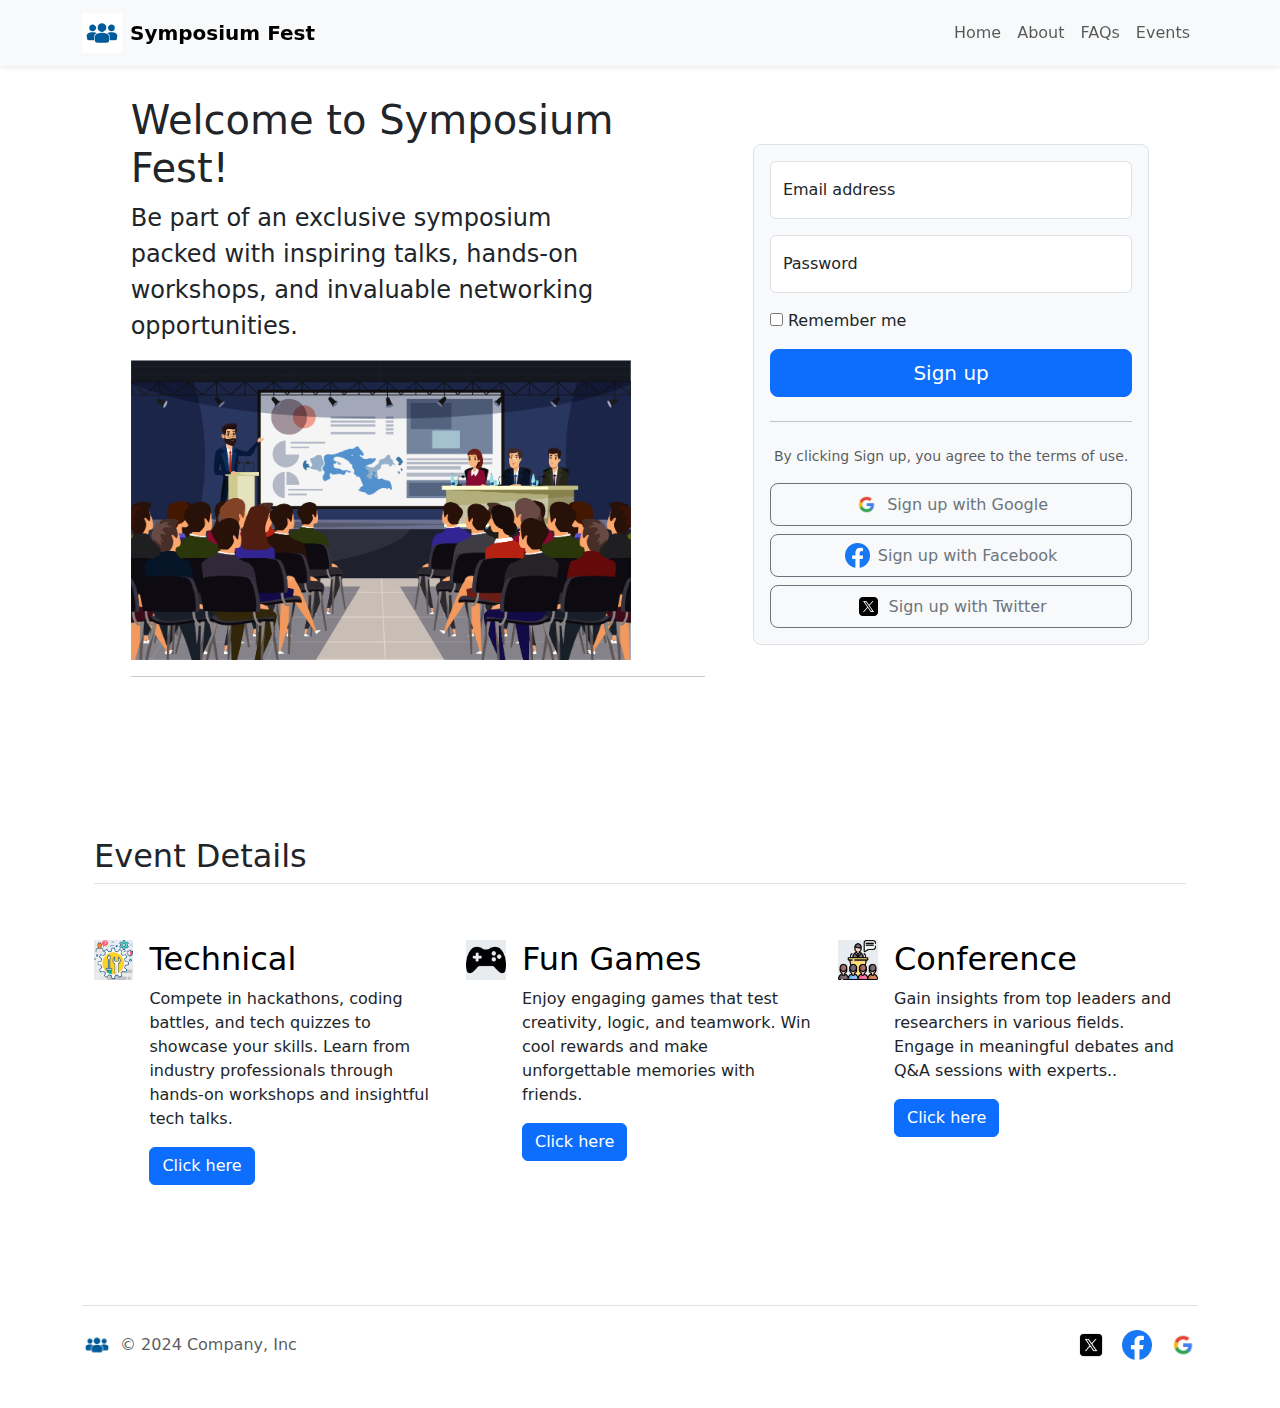
==== Signup page/index.html @ 4ee44a61 "Added signup page project" ====
<!DOCTYPE html>
<html lang="en">
<head>
    <meta charset="UTF-8">
    <meta name="viewport" content="width=device-width, initial-scale=1.0">
    <title>Sign-Up page</title>
    <link href="https://cdn.jsdelivr.net/npm/bootstrap@5.3.3/dist/css/bootstrap.min.css" rel="stylesheet" integrity="sha384-QWTKZyjpPEjISv5WaRU9OFeRpok6YctnYmDr5pNlyT2bRjXh0JMhjY6hW+ALEwIH" crossorigin="anonymous">
</head>
<body>
    <nav class="navbar navbar-expand-lg bg-light fixed-top shadow-sm">
        <div class="container">
            <!-- Logo and Brand Name -->
            <a class="navbar-brand d-flex align-items-center" href="#">
                <img src="./images/logo.png" alt="Logo" width="40" height="40" class="me-2"> 
                <span class="fw-bold">Symposium Fest</span>
            </a>
          <!-- Navbar Toggler (for mobile view) -->
        <button class="navbar-toggler" type="button" data-bs-toggle="collapse" data-bs-target="#navbarNav">
            <span class="navbar-toggler-icon"></span>
        </button>
    
        <div class="collapse navbar-collapse justify-content-end" id="navbarNav">
            <ul class="navbar-nav">
                <li class="nav-item"><a class="nav-link" href="#">Home</a></li>
                <li class="nav-item"><a class="nav-link" href="#">About</a></li>
                <li class="nav-item"><a class="nav-link" href="#">FAQs</a></li>
                <li class="nav-item"><a class="nav-link" href="#">Events</a></li>
            </ul>
        </div>
    </div>
</nav>
<div class="container col-xl-10 col-xxl-8 px-4 py-5"> 
    <div class="row align-items-center g-lg-5 py-5">
        <div class="col-lg-7 text-center text-lg-start">
            <h1 class="custom-heading">Welcome to Symposium Fest!</h1>
            <p class="col-lg-10 fs-4">Be part of an exclusive symposium packed with inspiring talks, hands-on workshops, and invaluable networking opportunities.</p>
            <img src="./images/conference_01.jpg" height="300">
            <hr/>
        </div>
        <div class="col-md-10 col-lg-5">
            <form class="p-3 border rounded-3 bg-body-tertiary">
                <div class="form-floating mb-3">
                    <input type="email" class="form-control" id="floatingInput" placeholder="name@example.com">
                    <label for="floatingInput">Email address</label>
                </div>
                <div class="form-floating mb-3">
                    <input type="password" class="form-control" id="floatingPassword" placeholder="Password">
                    <label for="floatingPassword">Password</label>
                </div>
                <div class="checkbox mb-3">
                    <label>
                        <input type="checkbox" value="remember-me"> Remember me
                    </label>
                </div>
                <button class="w-100 btn btn-lg btn-primary" type="submit">Sign up</button>
                <hr class="my-4">
                <small class="text-body-secondary d-block text-center">By clicking Sign up, you agree to the terms of use.</small>
                <!-- Social Sign-up Buttons -->
                <div class="mt-3">
                    <button class="w-100 py-2 mb-2 btn btn-outline-secondary rounded-3 d-flex align-items-center justify-content-center" type="button">
                        <img src="./images/google logo.png" alt="Google" height="25" class="me-2">
                        Sign up with Google
                    </button>
                    <button class="w-100 py-2 mb-2 btn btn-outline-secondary rounded-3 d-flex align-items-center justify-content-center" type="button">
                        <img src="./images/facebook logo.png" alt="Facebook" height="25" class="me-2">
                        Sign up with Facebook
                    </button>
                    <button class="w-100 py-2 btn btn-outline-secondary rounded-3 d-flex align-items-center justify-content-center" type="button">
                        <img src="./images/twitter logo.png" alt="Twitter" height="25" class="me-2">
                        Sign up with Twitter
                    </button>
                </div>
            </form>
        </div>
    </div>
</div>
<div class="container px-4 py-5" id="hanging-icons">
    <h2 class="pb-2 border-bottom">Event Details</h2>
    <div class="row g-4 py-5 row-cols-1 row-cols-lg-3">
      <div class="col d-flex align-items-start">
        <div class="icon-square text-body-emphasis bg-body-secondary d-inline-flex align-items-center justify-content-center fs-4 flex-shrink-0 me-3">
          <img src="./images/service.png" height="40">
        </div>
        <div>
          
          <h3 class="fs-2 text-body-emphasis">Technical</h3>
          <p>Compete in hackathons, coding battles, and tech quizzes to showcase your skills.  Learn from industry professionals through hands-on workshops and insightful tech talks.</p>
          <a href="#" class="btn btn-primary">
            Click here
          </a>
        </div>
      </div>
      <div class="col d-flex align-items-start">
        <div class="icon-square text-body-emphasis bg-body-secondary d-inline-flex align-items-center justify-content-center fs-4 flex-shrink-0 me-3">
          <img src="./images/games.png" height="40">
        </div>
        <div>
          <h3 class="fs-2 text-body-emphasis">Fun Games</h3>
          <p>Enjoy engaging games that test creativity, logic, and teamwork. Win cool rewards and make unforgettable memories with friends.</p>
          <a href="#" class="btn btn-primary">
            Click here
          </a>
        </div>
      </div>
      <div class="col d-flex align-items-start">
        <div class="icon-square text-body-emphasis bg-body-secondary d-inline-flex align-items-center justify-content-center fs-4 flex-shrink-0 me-3">
          <img src="./images/conference.png" height="40">
        </div>
        <div>
          <h3 class="fs-2 text-body-emphasis">Conference</h3>
          <p> Gain insights from top leaders and researchers in various fields. Engage in meaningful debates and Q&A sessions with experts..</p>
          <a href="#" class="btn btn-primary">
            Click here
          </a>
        </div>
      </div>
    </div>
  </div>
<div class="container">
    <footer class="d-flex flex-wrap justify-content-between align-items-center py-4 my-4 border-top">
      <div class="col-md-4 d-flex align-items-center">
        <a href="/" class="mb-3 me-2 mb-md-0 text-body-secondary text-decoration-none lh-1">
          <img src="./images/logo.png" height="30">
        </a>
        <span class="mb-3 mb-md-0 text-body-secondary">© 2024 Company, Inc</span>
      </div>
  
      <ul class="nav col-md-4 justify-content-end list-unstyled d-flex">
        <li class="ms-3"><a class="text-body-secondary" href="#"><img src="./images/twitter logo.png" height="30"></a></li>
        <li class="ms-3"><a class="text-body-secondary" href="#"><img src="./images/facebook logo.png" height=30>  </a></li>
        <li class="ms-3"><a class="text-body-secondary" href="#"><img src="./images/google logo.png" height="30"> </a></li>
      </ul>
    </footer>
  </div>

    <script src="https://cdn.jsdelivr.net/npm/bootstrap@5.3.3/dist/js/bootstrap.bundle.min.js" integrity="sha384-YvpcrYf0tY3lHB60NNkmXc5s9fDVZLESaAA55NDzOxhy9GkcIdslK1eN7N6jIeHz" crossorigin="anonymous"></script>
</body>
</html>
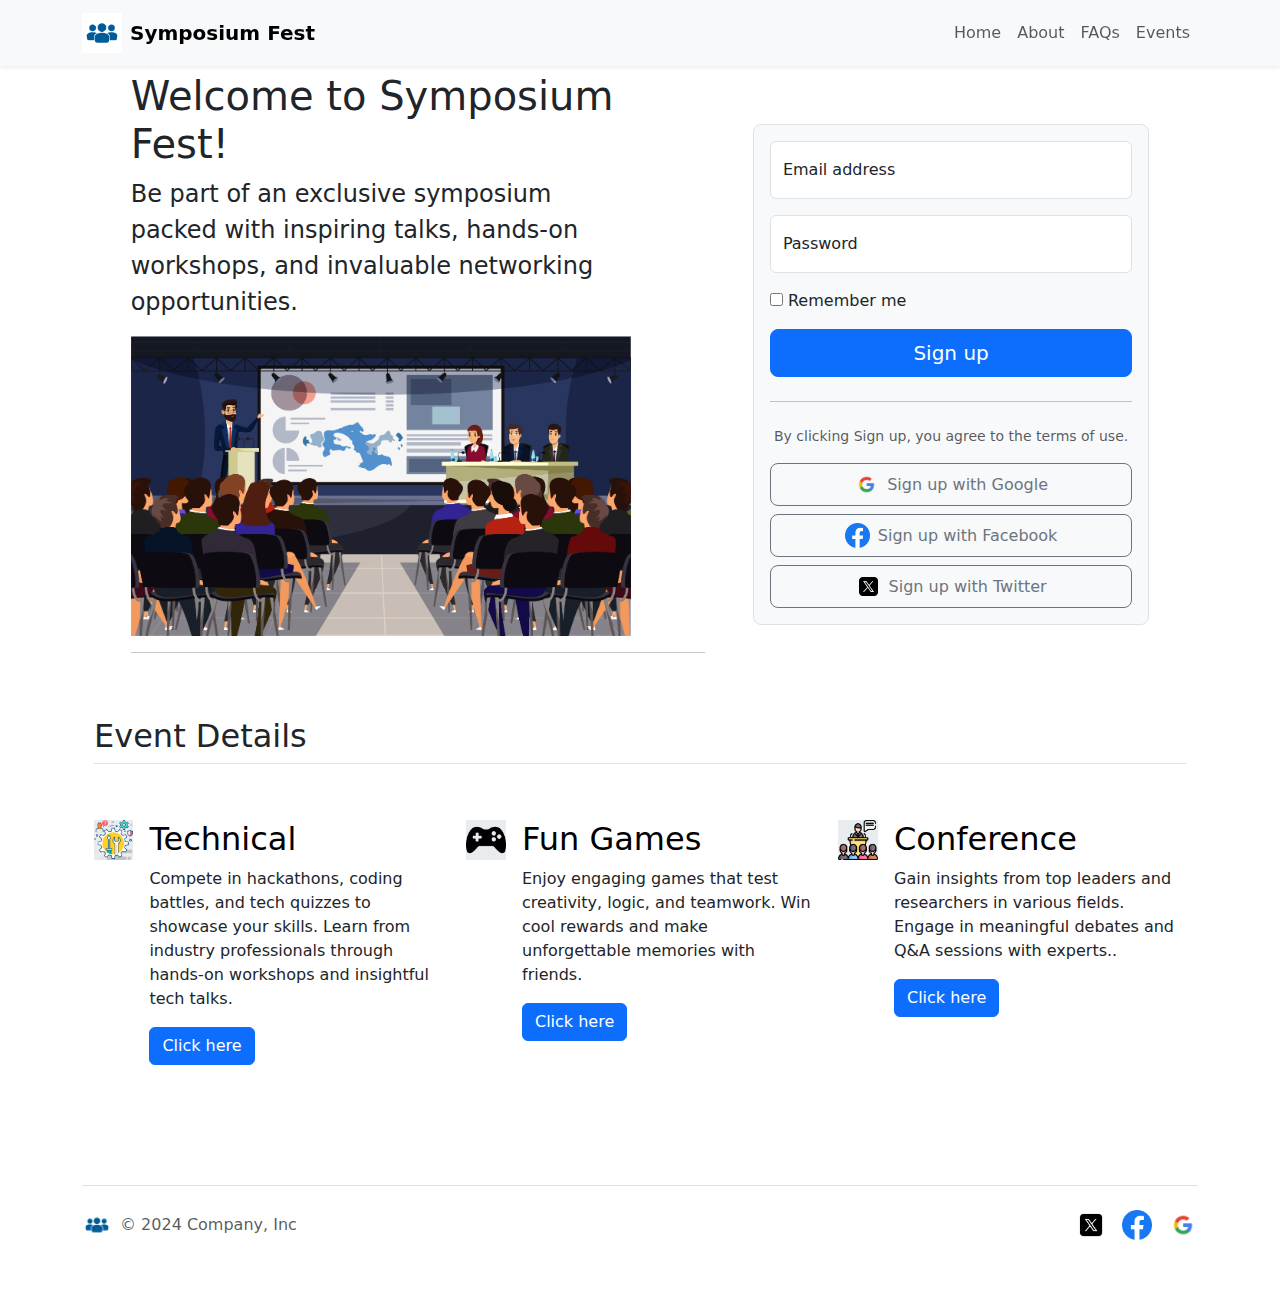
==== commit c832b664: "Updated Signup page with latest changes" ====
--- a/Signup page/index.html
+++ b/Signup page/index.html
@@ -29,15 +29,20 @@
         </div>
     </div>
 </nav>
-<div class="container col-xl-10 col-xxl-8 px-4 py-5"> 
-    <div class="row align-items-center g-lg-5 py-5">
+<div class="container col-xl-10 col-xxl-8 px-4"> 
+    <div class="row align-items-center g-lg-5">
         <div class="col-lg-7 text-center text-lg-start">
+          <div class="mt-5"></div>
+          <br/>
+          
             <h1 class="custom-heading">Welcome to Symposium Fest!</h1>
             <p class="col-lg-10 fs-4">Be part of an exclusive symposium packed with inspiring talks, hands-on workshops, and invaluable networking opportunities.</p>
             <img src="./images/conference_01.jpg" height="300">
             <hr/>
         </div>
         <div class="col-md-10 col-lg-5">
+          <p>&nbsp;&nbsp;&nbsp;&nbsp;&nbsp;&nbsp;&nbsp;&nbsp;&nbsp;&nbsp;&nbsp;&nbsp;&nbsp;&nbsp;&nbsp;&nbsp;&nbsp;&nbsp;&nbsp;&nbsp;&nbsp;&nbsp;&nbsp;&nbsp;</p>
+          <p>&nbsp;&nbsp;&nbsp;&nbsp;&nbsp;&nbsp;&nbsp;&nbsp;&nbsp;&nbsp;&nbsp;&nbsp;&nbsp;&nbsp;&nbsp;&nbsp;&nbsp;&nbsp;&nbsp;&nbsp;&nbsp;&nbsp;&nbsp;&nbsp;</p>
             <form class="p-3 border rounded-3 bg-body-tertiary">
                 <div class="form-floating mb-3">
                     <input type="email" class="form-control" id="floatingInput" placeholder="name@example.com">
